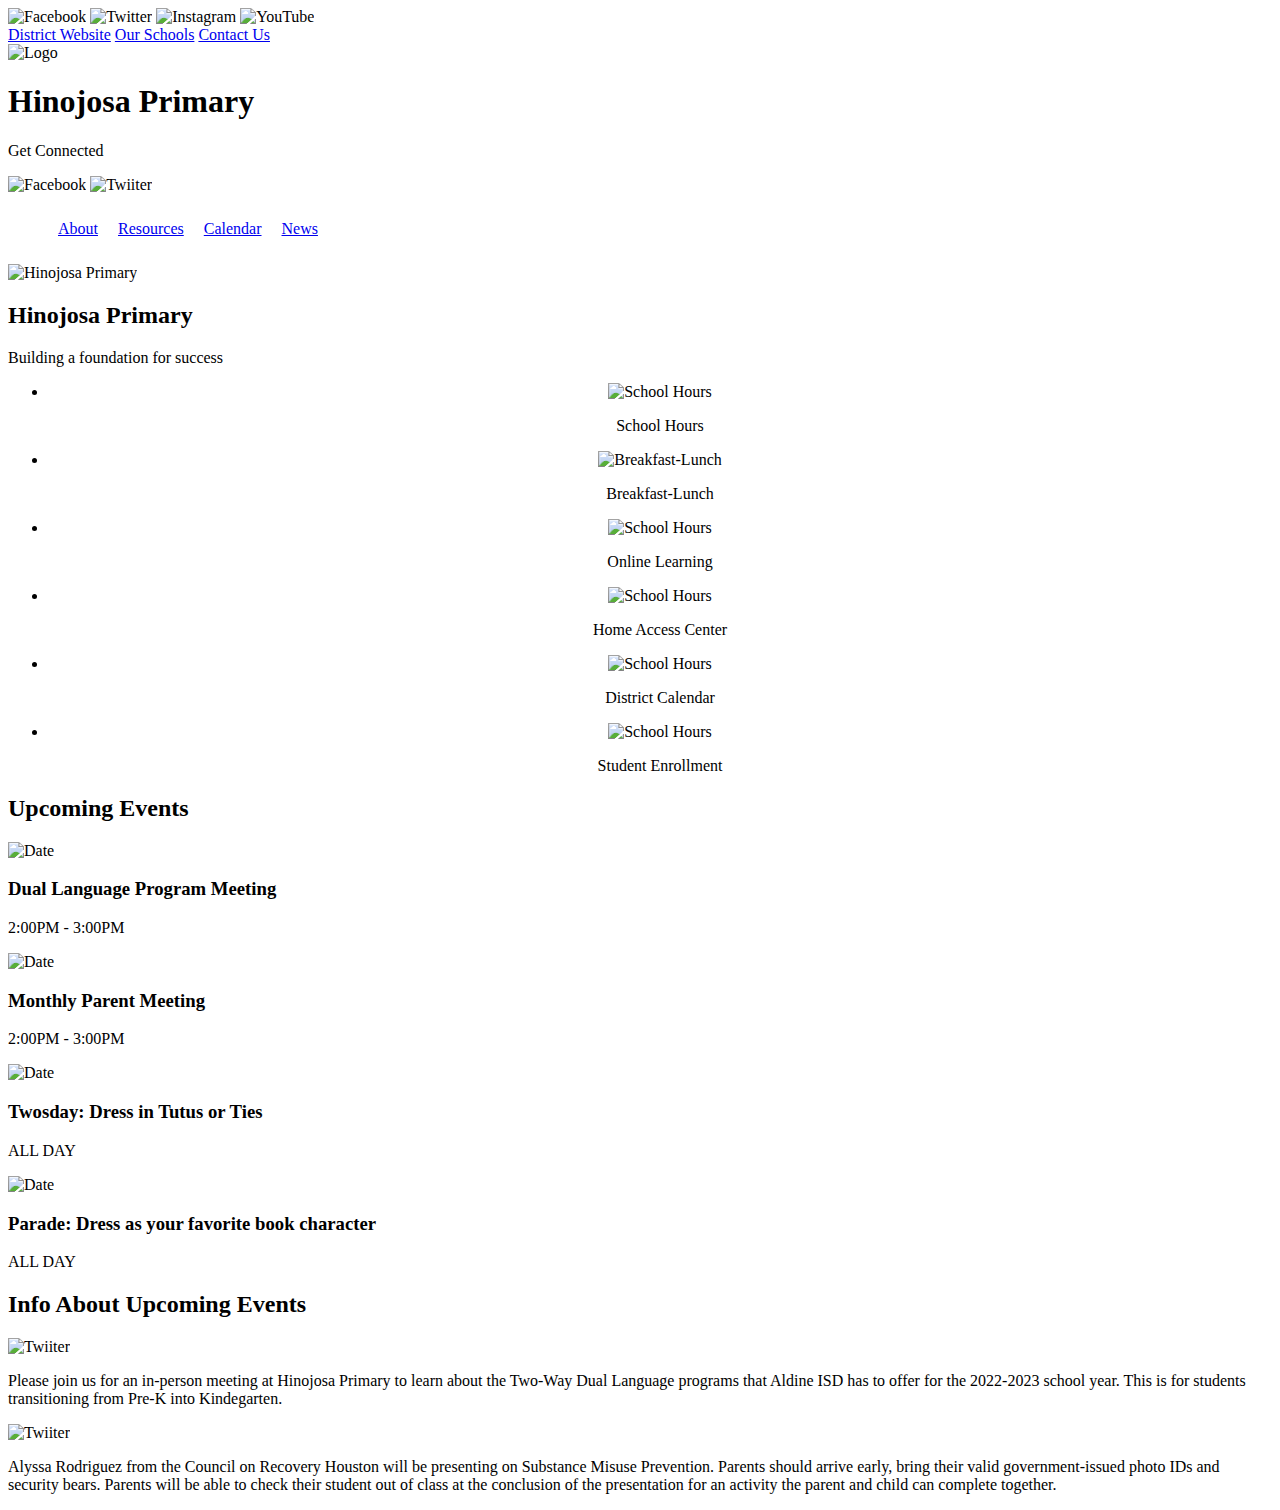
==== My Code/index.html @ 7adc9aee "Initial Code" ====
<!DOCTYPE html>
<html>
    <head>
        <link rel="stylesheet" href="/css/style.css">
      </head>
    <body>
        <section class="districtHeader">
            <div class="districtSocials">
                <a href="https://www.facebook.com/AldineSchoolDistrict"></a>
                        <img src="/images/Facebook -  Black.png" alt="Facebook" width= "17px" height= "17px">   
                <a href="https://twitter.com/AldineISD?s=20&t=13rpGR9dOuThFDxIo9YUvg"></a>
                        <img src="/images/Twitter -  Black.png" alt="Twitter" width= "17px" height= "17px">
                <a href="https://instagram.com/aldineschooldistrict?utm_medium=copy_link"></a>
                        <img src="/images/Instagram -  Black.png" alt="Instagram" width= "17px" height= "17px">
                <a href="https://www.youtube.com/channel/UCcc_lr7Xzmq48dYB17CM48g/featured"></a>
                        <img src="/images/YouTube - Black.png" alt="YouTube" width= "17px" height= "17px">   
            </div>
            <div class="districtInfo">
                <a class="distNavLink" href="https://www.aldineisd.org/">District Website</a>
                <a class="distNavLink" href="https://www.aldineisd.org/about/schools/">Our Schools</a>
                <a class="distNavLink" href="https://www.k12insight.com/Lets-Talk/embed.aspx?k=WN4K9KLT">Contact Us</a>
            </div>

        </section>
        
            <section class="hinojosaHeader">
                <img src="/images/Hinojosa Logo.png" alt="Logo" id="Logo" width= "80px" height= "80px">
                
                <div class="hinojosaTitle">
                    <h1>Hinojosa Primary</h1>
                    <p>Get Connected</p>    
                    <div class="navSocials">
                        <a href="https://www.facebook.com/pages/Hinojosa-EcPre-K-Center/383723198461163"></a>
                            <img src="/images/Facebook - Negative (1).png" alt="Facebook" width= "17px" height= "17px">
                        <a href="https://twitter.com/hinojosa_aisd"></a>
                            <img src="/images/Twitter - Red.png" alt="Twiiter" width= "17px" height= "17px">
                        </div>
                </div>
                <nav id="mainNav">
                    <ul  style="list-style-type: none; display: inline-flex">
                        <li style="margin: 10px"><a class="navLink" href="about.html">About</a></li>
                        <li style="margin: 10px"><a class="navLink" href="resources.html">Resources</a></li>
                        <li style="margin: 10px"><a class="navLink" href="calendar.html">Calendar</a></li>
                        <li style="margin: 10px"><a class="navLink" href="news.html">News</a></li>
                    </ul>
                </nav>


            <!--<div class=”search”>
                </div>-->
        </section>

           <section class="hero image">
                <img src="/images/School Pic.jpeg" alt="Hinojosa Primary" width="100%">
                
           <div>
                <div class="heroText">
                    <h2>Hinojosa Primary</h2>
                    <p>Building a foundation for success</p>
                </div>  
            </div>  
            </section>

            <section style="text-align: center;">
                <ul class="quickLinks">
                    <li class="quickLinksItem">
                    <img src="/images/Clock.png" alt="School Hours" width= "60px" height= "60px">
                    <p>School Hours</p> 
                </li>
                <div class="vl"></div>
                    <li class="quickLinksItem">
                    <img src="/images/Menu.png" alt="Breakfast-Lunch" width= "60px" height= "60px">
                    <p>Breakfast-Lunch</p> 
                </li>
                <div class="vl"></div>
                    <li class="quickLinksItem">
                    <img src="/images/Learning.png" alt="School Hours" width= "60px" height= "60px">
                    <p>Online Learning</p> 
                </li>
                <div class="vl"></div>
                    <li class="quickLinksItem"> 
                    <img src="/images/HAC.png" alt="School Hours" width= "60px" height= "60px">
                    <p>Home Access Center</p> 
                </li>
                <div class="vl"></div>
                    <li class="quickLinksItem"> 
                    <img src="/images/Calendar.png" alt="School Hours" width= "60px" height= "60px">
                    <p>District Calendar</p> 
                </li>
                <div class="vl"></div>
                    <li class="quickLinksItem">
                    <img src="/images/Enroll.png" alt="School Hours" width= "60px" height= "60px">
                    <p>Student Enrollment</p> 
                </li>
                </ul>
        </section>

            <section class="events">
                <div>
                    <div class="upcomingEvents">
                        <h2>Upcoming Events</h2>

                        <img src="placeholder.jpg" alt="Date">
                        <h3>Dual Language Program Meeting</h3>
                        <p>2:00PM - 3:00PM</p>

                        <img src="placeholder.jpg" alt="Date">
                        <h3>Monthly Parent Meeting</h3>
                        <p>2:00PM - 3:00PM</p>

                        <img src="placeholder.jpg" alt="Date">
                        <h3>Twosday: Dress in Tutus or Ties</h3>
                        <p>ALL DAY</p>

                        <img src="placeholder.jpg" alt="Date">
                        <h3>Parade: Dress as your favorite book character</h3>
                        <p>ALL DAY</p>       
                </div>

                    <div class="eventInfo">
                        <h2>Info About Upcoming Events</h2>
                        <img src="/images/Dual Language Flyer.jpeg" alt="Twiiter" width= "190px" height= "232px">
                        <p>
                            Please join us for an in-person meeting at Hinojosa Primary to learn about the Two-Way Dual Language programs that Aldine ISD has to offer for the 2022-2023 school year. This is for students transitioning from Pre-K into Kindegarten. 
                        </p>

                        <img src="/images/parent meeting.png" alt="Twiiter" width= "190px" height= "232px">
                        <p>
                            Alyssa Rodriguez from the Council on Recovery Houston will be presenting on Substance Misuse Prevention. Parents should arrive early, bring their valid government-issued photo IDs and security bears. Parents will be able to check their student out of class at the conclusion of the presentation for an activity the parent and child can complete together.
                        </p>
                </div>
        </section>

        
















    </body>

</html>
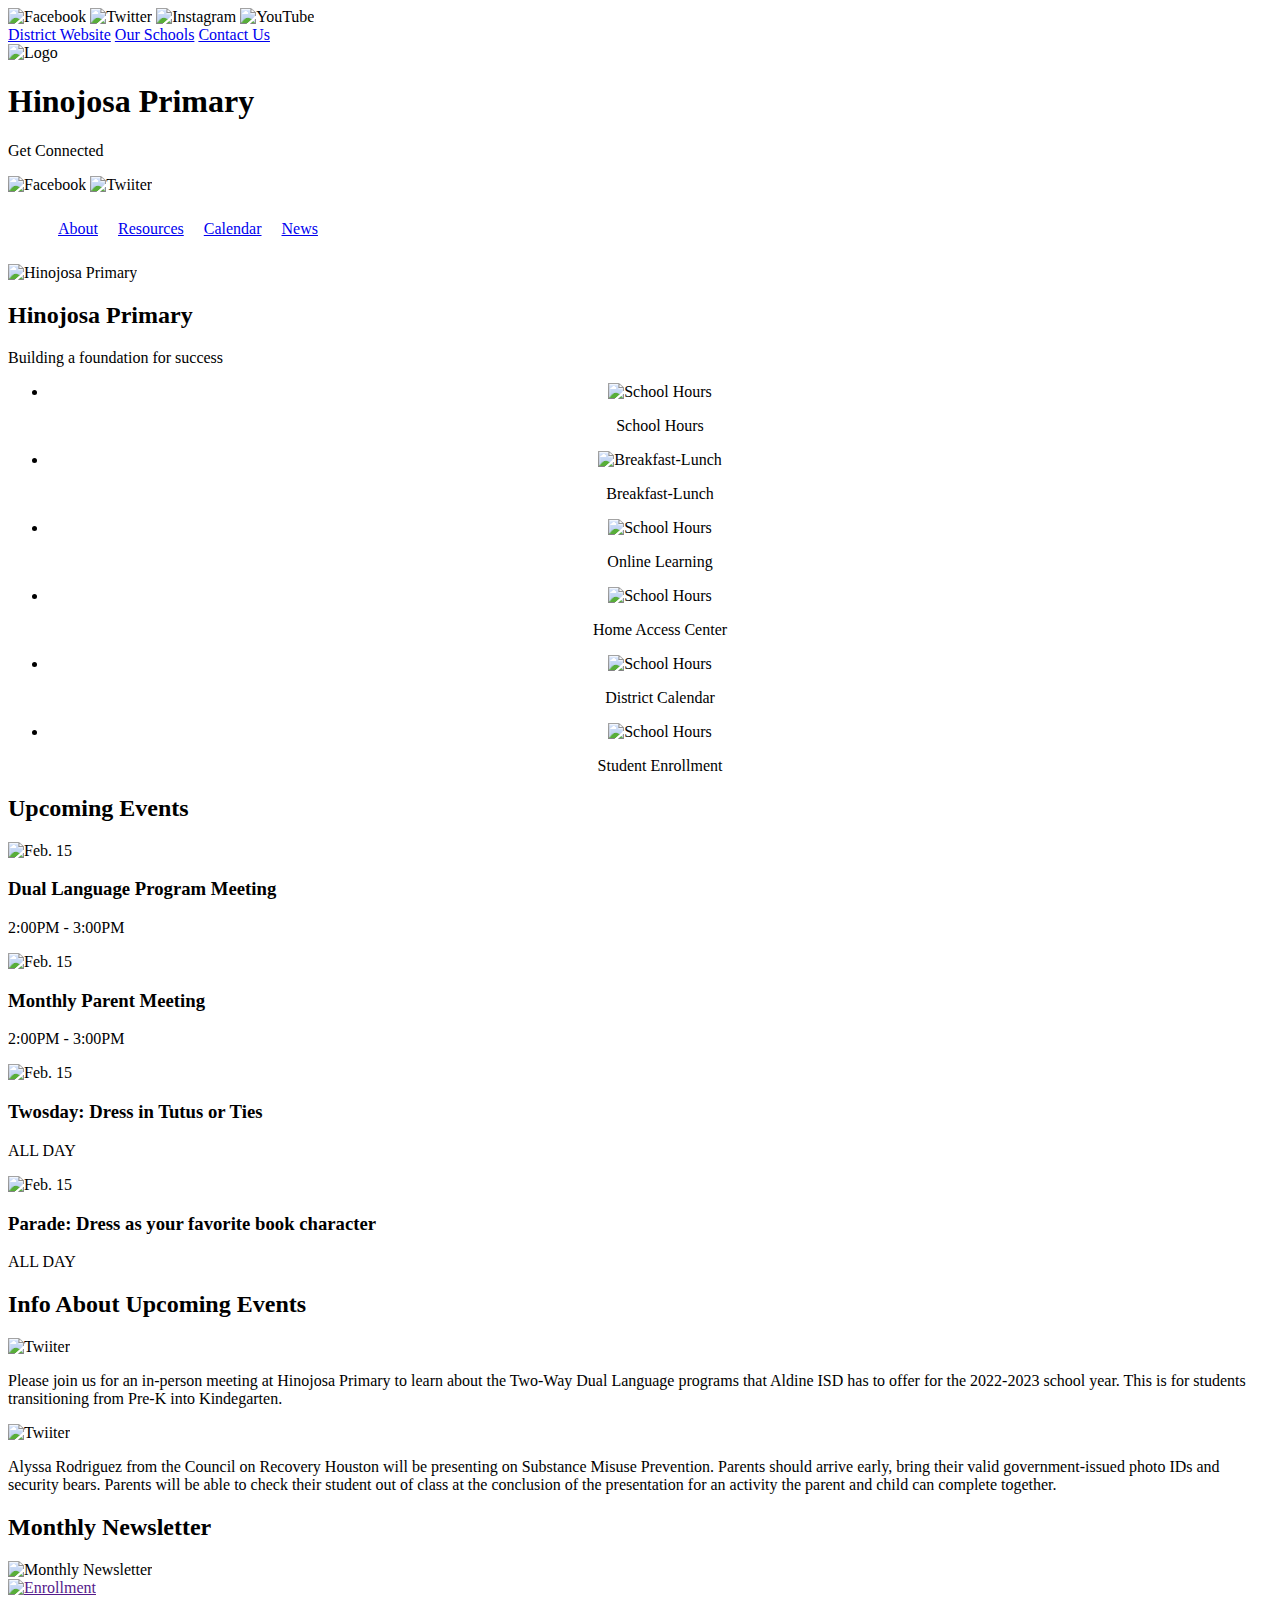
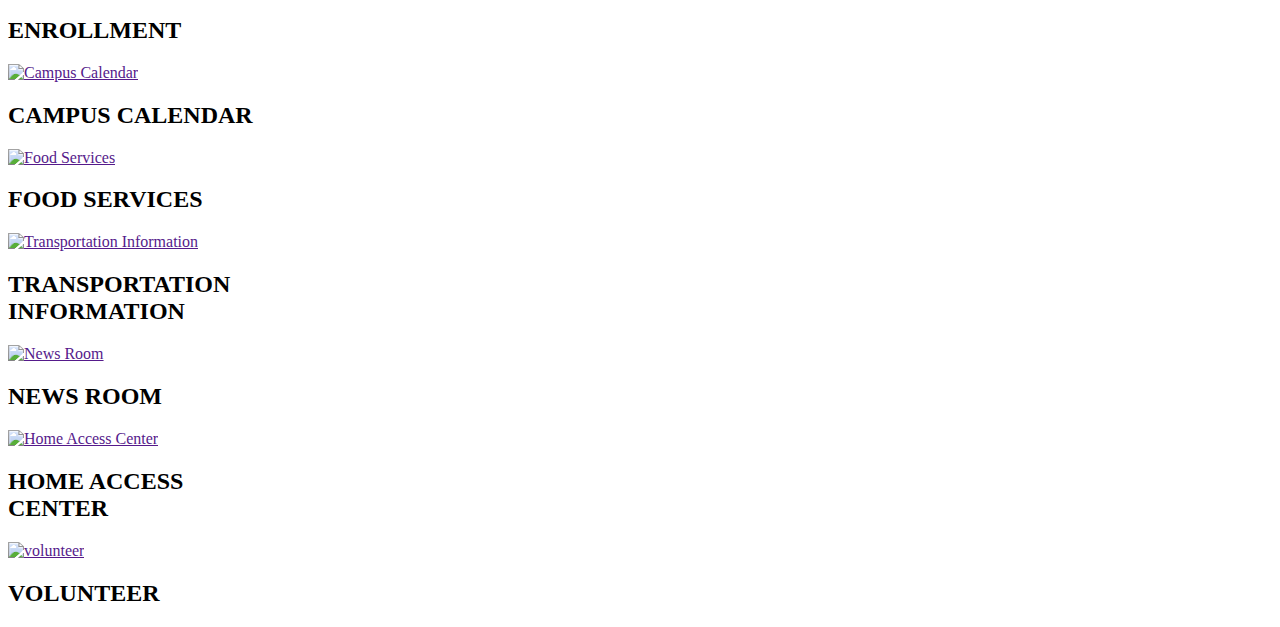
==== commit cbf642db: "Second Round" ====
--- a/My Code/index.html
+++ b/My Code/index.html
@@ -28,8 +28,9 @@
                 
                 <div class="hinojosaTitle">
                     <h1>Hinojosa Primary</h1>
-                    <p>Get Connected</p>    
+                       
                     <div class="navSocials">
+                        <p>Get Connected</p> 
                         <a href="https://www.facebook.com/pages/Hinojosa-EcPre-K-Center/383723198461163"></a>
                             <img src="/images/Facebook - Negative (1).png" alt="Facebook" width= "17px" height= "17px">
                         <a href="https://twitter.com/hinojosa_aisd"></a>
@@ -50,7 +51,7 @@
                 </div>-->
         </section>
 
-           <section class="hero image">
+           <div class="hero-image">
                 <img src="/images/School Pic.jpeg" alt="Hinojosa Primary" width="100%">
                 
            <div>
@@ -93,28 +94,28 @@
                     <p>Student Enrollment</p> 
                 </li>
                 </ul>
-        </section>
+            </section>
 
             <section class="events">
                 <div>
                     <div class="upcomingEvents">
                         <h2>Upcoming Events</h2>
 
-                        <img src="placeholder.jpg" alt="Date">
+                        <img src="/images/Group 16.png" alt="Feb. 15" width= "60px" height= "60px">
                         <h3>Dual Language Program Meeting</h3>
                         <p>2:00PM - 3:00PM</p>
 
-                        <img src="placeholder.jpg" alt="Date">
+                        <img src="/images/Group 17.png" alt="Feb. 15" width= "60px" height= "60px">
                         <h3>Monthly Parent Meeting</h3>
                         <p>2:00PM - 3:00PM</p>
 
-                        <img src="placeholder.jpg" alt="Date">
+                        <img src="/images/Group 18.png" alt="Feb. 15" width= "60px" height= "60px">
                         <h3>Twosday: Dress in Tutus or Ties</h3>
                         <p>ALL DAY</p>
 
-                        <img src="placeholder.jpg" alt="Date">
+                        <img src="/images/Group 19.png" alt="Feb. 15" width= "60px" height= "60px">
                         <h3>Parade: Dress as your favorite book character</h3>
-                        <p>ALL DAY</p>       
+                        <p>ALL DAY</p>    
                 </div>
 
                     <div class="eventInfo">
@@ -129,9 +130,78 @@
                             Alyssa Rodriguez from the Council on Recovery Houston will be presenting on Substance Misuse Prevention. Parents should arrive early, bring their valid government-issued photo IDs and security bears. Parents will be able to check their student out of class at the conclusion of the presentation for an activity the parent and child can complete together.
                         </p>
                 </div>
-        </section>
-
+            </section>
+
+            <section class="newsletter">
+                <div class="newsletterHeader">
+                        <h2>Monthly Newsletter</h2>
+                        </div>
+                        <img src="/images/newsletter.png" alt="Monthly Newsletter" width= "50%">
+            </section>
         
+            <section class="navContainer">
+                <div class="item1">
+                        <a href="">
+                            <img src="/images/Enroll.png" alt="Enrollment" width="200px" height="200px">
+                        </a>
+                        <h2>ENROLLMENT</h2>
+                </div>
+
+                <div class="item2">
+                        <a href="">
+                            <img src="/images/Calendar.png" alt="Campus Calendar" width="200px" height="200px">
+                        </a>
+                        <h2>CAMPUS CALENDAR</h2>
+                </div>
+
+                <div class="item3">
+                        <a href="">
+                            <img src="/images/menu (1).png" alt="Food Services" width="200px" height="200px">
+                            </a>
+                        <h2>FOOD SERVICES</h2>
+                       
+                </div>
+
+                <div class="item4">
+                        <a href="">
+                            <img src="/images/school-bus.png" alt="Transportation Information" width="200px" height="200px">
+                        </a>
+                        <h2>TRANSPORTATION <br>INFORMATION</h2>
+                </div>
+
+                <div class="item5">
+                    <a href="">
+                        <img src="/images/newspaper.png" alt="News Room" width="200px" height="200px">
+                    </a>
+                    <h2>NEWS ROOM</h2>
+                </div>
+
+                <div class="item6">
+                    <a href="">
+                        <img src="/images/HAC.png" alt="Home Access Center" width="200px" height="200px">
+                    </a>
+                    <h2>HOME ACCESS <br>CENTER</h2>
+                </div>
+
+                <div class="item7">
+                    <a href="">
+                        <img src="/images/volunteer.png" alt="volunteer" width="200px" height="200px">
+                    </a>
+                    <h2>VOLUNTEER</h2>
+                </div>
+
+            </div>
+            </section>
+
+            <section class="Footer">
+                
+            </section>
+        
+
+                
+
+
+
 
 
 
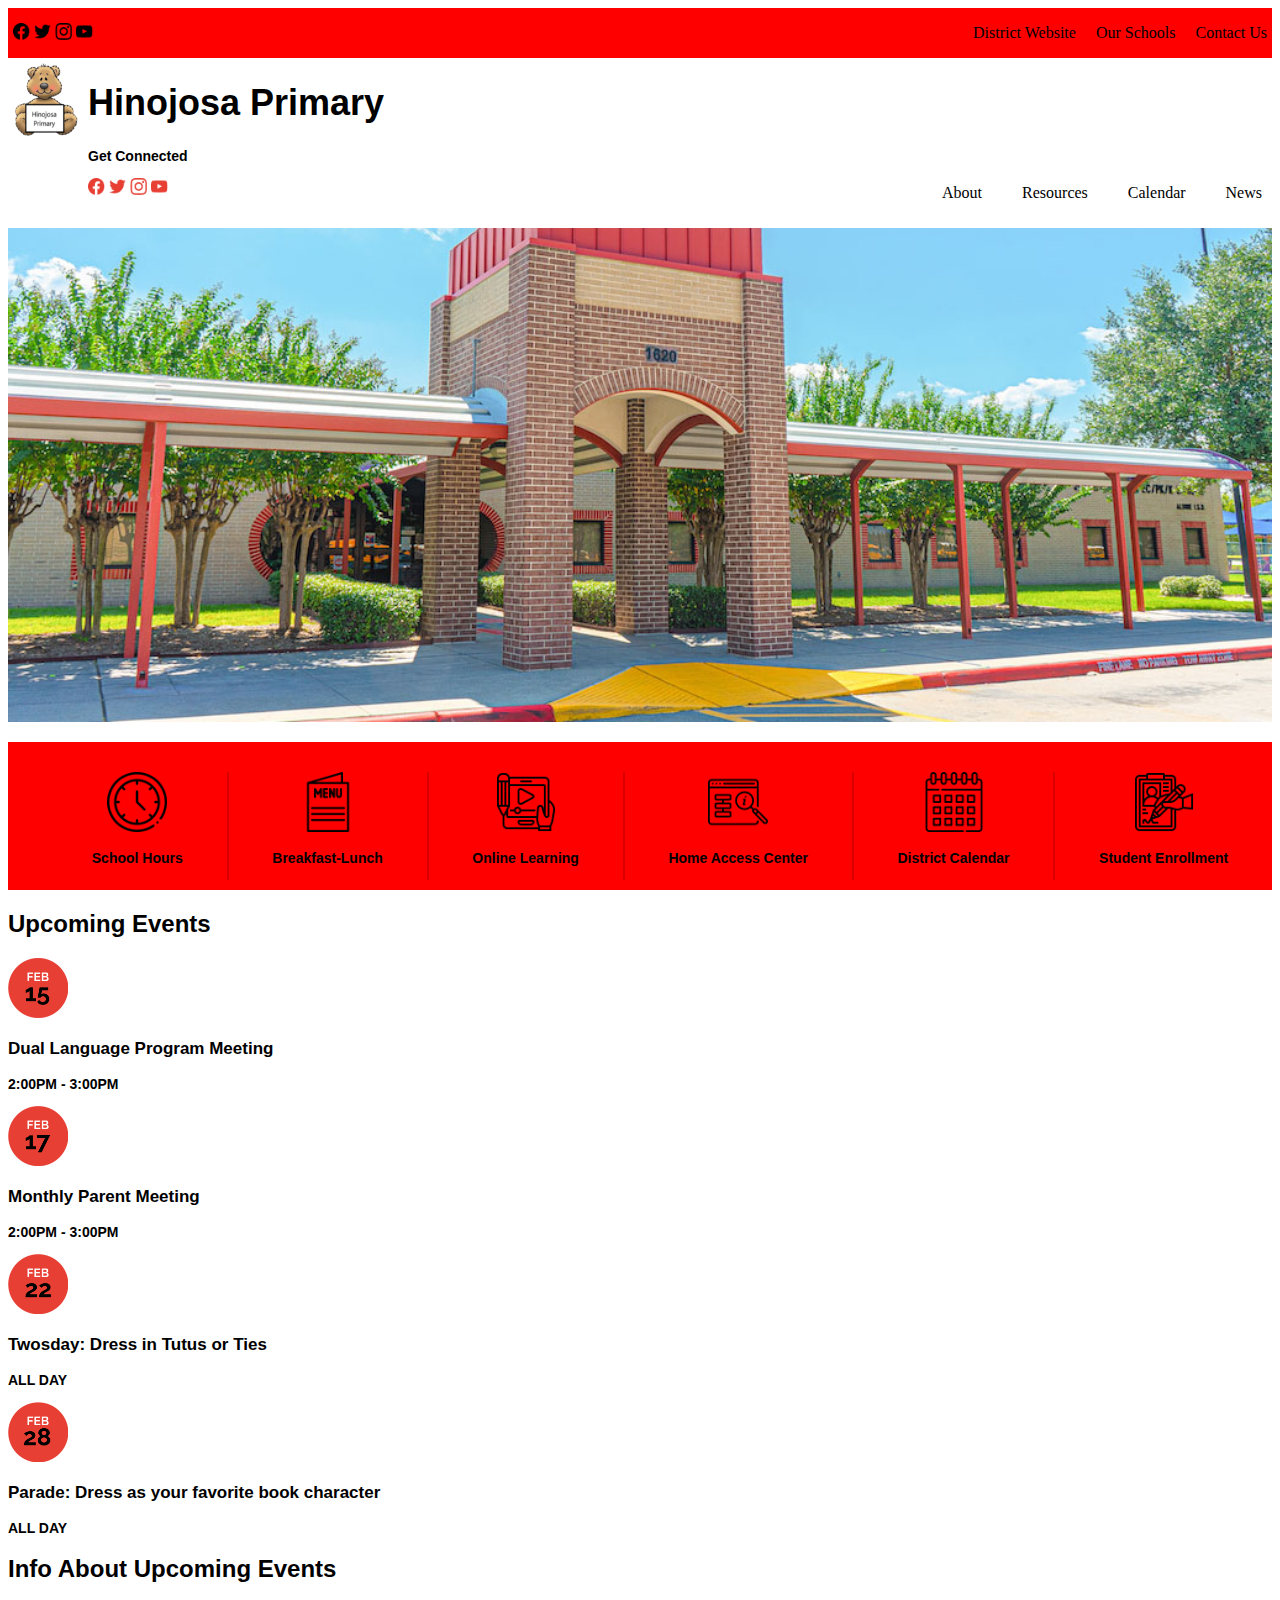
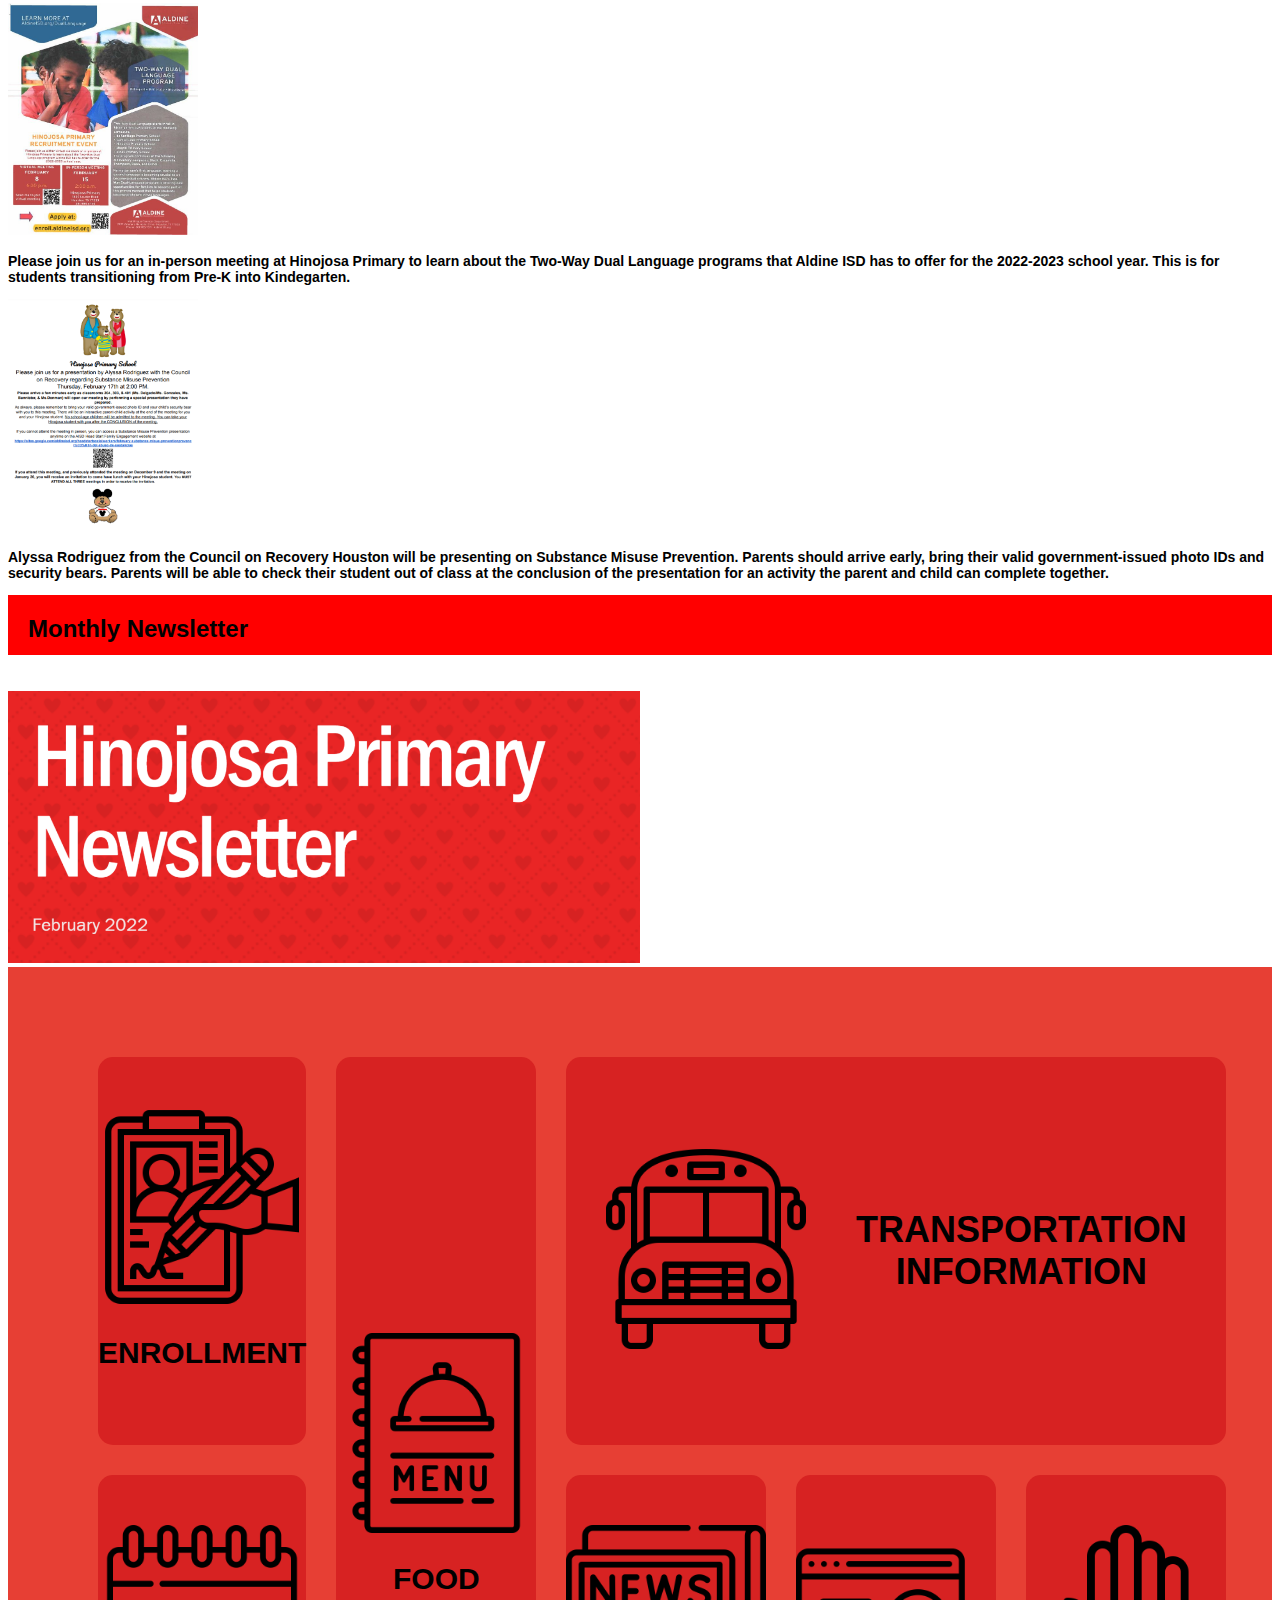
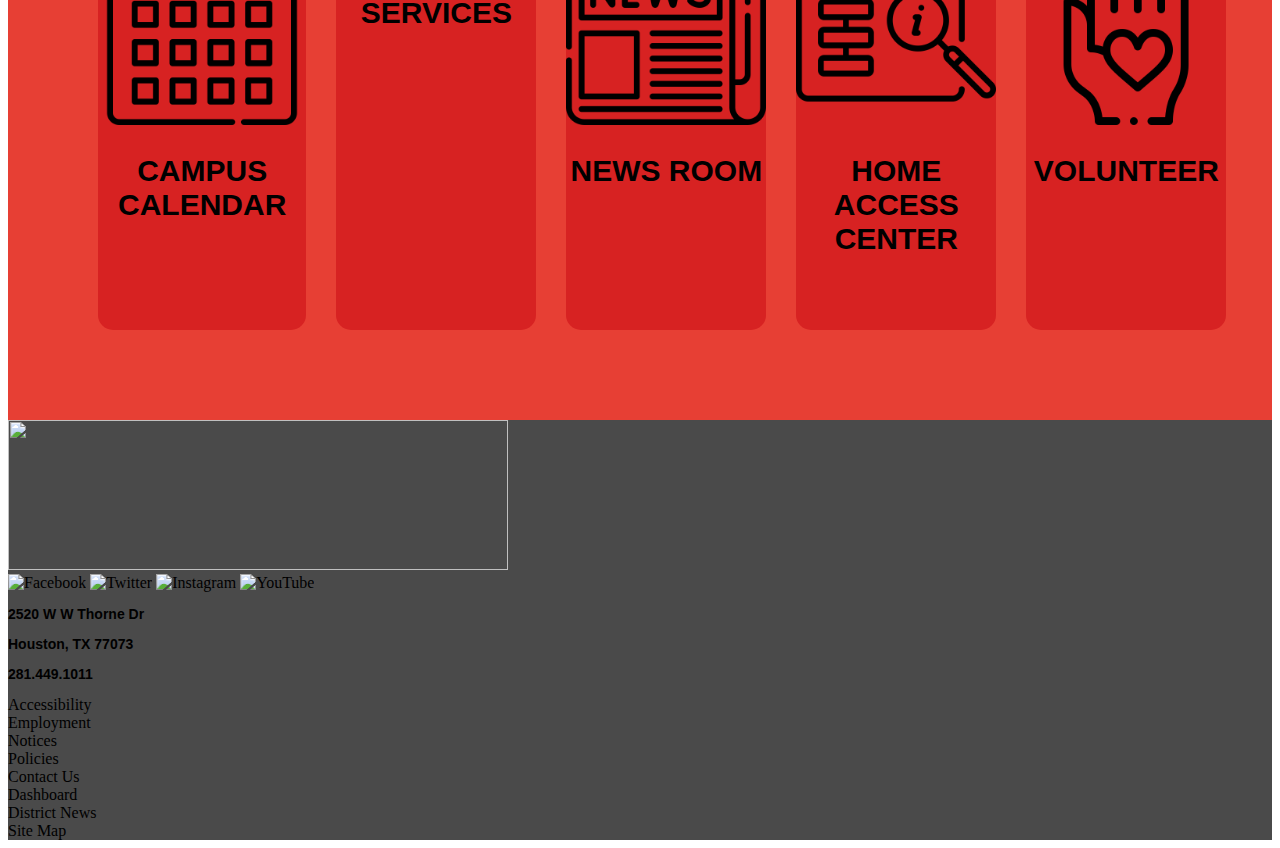
==== commit 665fefd8: "Round Three" ====
--- a/My Code/index.html
+++ b/My Code/index.html
@@ -1,19 +1,19 @@
     <!DOCTYPE html>
 <html>
     <head>
-        <link rel="stylesheet" href="/css/style.css">
+        <link rel="stylesheet" href="css/style.css">
       </head>
     <body>
         <section class="districtHeader">
             <div class="districtSocials">
                 <a href="https://www.facebook.com/AldineSchoolDistrict"></a>
-                        <img src="/images/Facebook -  Black.png" alt="Facebook" width= "17px" height= "17px">   
+                        <img src="images/Facebook -  Black.png" alt="Facebook" width= "17px" height= "17px">   
                 <a href="https://twitter.com/AldineISD?s=20&t=13rpGR9dOuThFDxIo9YUvg"></a>
-                        <img src="/images/Twitter -  Black.png" alt="Twitter" width= "17px" height= "17px">
+                        <img src="images/Twitter -  Black.png" alt="Twitter" width= "17px" height= "17px">
                 <a href="https://instagram.com/aldineschooldistrict?utm_medium=copy_link"></a>
-                        <img src="/images/Instagram -  Black.png" alt="Instagram" width= "17px" height= "17px">
+                        <img src="images/Instagram -  Black.png" alt="Instagram" width= "17px" height= "17px">
                 <a href="https://www.youtube.com/channel/UCcc_lr7Xzmq48dYB17CM48g/featured"></a>
-                        <img src="/images/YouTube - Black.png" alt="YouTube" width= "17px" height= "17px">   
+                        <img src="images/YouTube - Black.png" alt="YouTube" width= "17px" height= "17px">   
             </div>
             <div class="districtInfo">
                 <a class="distNavLink" href="https://www.aldineisd.org/">District Website</a>
@@ -24,7 +24,7 @@
         </section>
         
             <section class="hinojosaHeader">
-                <img src="/images/Hinojosa Logo.png" alt="Logo" id="Logo" width= "80px" height= "80px">
+                <img src="images/Hinojosa Logo.png" alt="Logo" id="Logo" width= "80px" height= "80px">
                 
                 <div class="hinojosaTitle">
                     <h1>Hinojosa Primary</h1>
@@ -32,9 +32,13 @@
                     <div class="navSocials">
                         <p>Get Connected</p> 
                         <a href="https://www.facebook.com/pages/Hinojosa-EcPre-K-Center/383723198461163"></a>
-                            <img src="/images/Facebook - Negative (1).png" alt="Facebook" width= "17px" height= "17px">
+                            <img src="images/Facebook - Negative (1).png" alt="Facebook" width= "17px" height= "17px">
                         <a href="https://twitter.com/hinojosa_aisd"></a>
-                            <img src="/images/Twitter - Red.png" alt="Twiiter" width= "17px" height= "17px">
+                            <img src="images/Twitter - Red.png" alt="Twiiter" width= "17px" height= "17px">
+                            <a href="https://twitter.com/hinojosa_aisd"></a>
+                            <img src="images/Instagram - Red (2).png" alt="Instagram" width="17px" height="17px">
+                        <a href="https://twitter.com/hinojosa_aisd"></a>
+                            <img src="images/YouTube - Red.png" alt="YouTube" width="17px" height="17px">
                         </div>
                 </div>
                 <nav id="mainNav">
@@ -51,46 +55,39 @@
                 </div>-->
         </section>
 
-           <div class="hero-image">
-                <img src="/images/School Pic.jpeg" alt="Hinojosa Primary" width="100%">
-                
-           <div>
-                <div class="heroText">
-                    <h2>Hinojosa Primary</h2>
-                    <p>Building a foundation for success</p>
-                </div>  
-            </div>  
-            </section>
+           <div class="heroImage">
+               <img src="images/School Picture.jpeg" alt="School Building" width="100%">
+           </div>
 
             <section style="text-align: center;">
                 <ul class="quickLinks">
                     <li class="quickLinksItem">
-                    <img src="/images/Clock.png" alt="School Hours" width= "60px" height= "60px">
+                    <img src="images/Clock.png" alt="School Hours" width= "60px" height= "60px">
                     <p>School Hours</p> 
                 </li>
                 <div class="vl"></div>
                     <li class="quickLinksItem">
-                    <img src="/images/Menu.png" alt="Breakfast-Lunch" width= "60px" height= "60px">
+                    <img src="images/Menu.png" alt="Breakfast-Lunch" width= "60px" height= "60px">
                     <p>Breakfast-Lunch</p> 
                 </li>
                 <div class="vl"></div>
                     <li class="quickLinksItem">
-                    <img src="/images/Learning.png" alt="School Hours" width= "60px" height= "60px">
+                    <img src="images/Learning.png" alt="School Hours" width= "60px" height= "60px">
                     <p>Online Learning</p> 
                 </li>
                 <div class="vl"></div>
                     <li class="quickLinksItem"> 
-                    <img src="/images/HAC.png" alt="School Hours" width= "60px" height= "60px">
+                    <img src="images/HAC.png" alt="School Hours" width= "60px" height= "60px">
                     <p>Home Access Center</p> 
                 </li>
                 <div class="vl"></div>
                     <li class="quickLinksItem"> 
-                    <img src="/images/Calendar.png" alt="School Hours" width= "60px" height= "60px">
+                    <img src="images/Calendar.png" alt="School Hours" width= "60px" height= "60px">
                     <p>District Calendar</p> 
                 </li>
                 <div class="vl"></div>
                     <li class="quickLinksItem">
-                    <img src="/images/Enroll.png" alt="School Hours" width= "60px" height= "60px">
+                    <img src="images/Enroll.png" alt="School Hours" width= "60px" height= "60px">
                     <p>Student Enrollment</p> 
                 </li>
                 </ul>
@@ -101,62 +98,65 @@
                     <div class="upcomingEvents">
                         <h2>Upcoming Events</h2>
 
-                        <img src="/images/Group 16.png" alt="Feb. 15" width= "60px" height= "60px">
+                        <img src="images/Group 16.png" alt="Feb. 15" width= "60px" height= "60px">
                         <h3>Dual Language Program Meeting</h3>
                         <p>2:00PM - 3:00PM</p>
 
-                        <img src="/images/Group 17.png" alt="Feb. 15" width= "60px" height= "60px">
+                        <img src="images/Group 17.png" alt="Feb. 15" width= "60px" height= "60px">
                         <h3>Monthly Parent Meeting</h3>
                         <p>2:00PM - 3:00PM</p>
 
-                        <img src="/images/Group 18.png" alt="Feb. 15" width= "60px" height= "60px">
+                        <img src="images/Group 18.png" alt="Feb. 15" width= "60px" height= "60px">
                         <h3>Twosday: Dress in Tutus or Ties</h3>
                         <p>ALL DAY</p>
 
-                        <img src="/images/Group 19.png" alt="Feb. 15" width= "60px" height= "60px">
+                        <img src="images/Group 19.png" alt="Feb. 15" width= "60px" height= "60px">
                         <h3>Parade: Dress as your favorite book character</h3>
                         <p>ALL DAY</p>    
                 </div>
 
                     <div class="eventInfo">
                         <h2>Info About Upcoming Events</h2>
-                        <img src="/images/Dual Language Flyer.jpeg" alt="Twiiter" width= "190px" height= "232px">
+                        <img src="images/Dual Language Flyer.jpeg" alt="Twiiter" width= "190px" height= "232px">
                         <p>
                             Please join us for an in-person meeting at Hinojosa Primary to learn about the Two-Way Dual Language programs that Aldine ISD has to offer for the 2022-2023 school year. This is for students transitioning from Pre-K into Kindegarten. 
                         </p>
 
-                        <img src="/images/parent meeting.png" alt="Twiiter" width= "190px" height= "232px">
+                        <img src="images/parent meeting.png" alt="Twiiter" width= "190px" height= "232px">
                         <p>
                             Alyssa Rodriguez from the Council on Recovery Houston will be presenting on Substance Misuse Prevention. Parents should arrive early, bring their valid government-issued photo IDs and security bears. Parents will be able to check their student out of class at the conclusion of the presentation for an activity the parent and child can complete together.
                         </p>
                 </div>
             </section>
 
-            <section class="newsletter">
+            <section class="newsSection">
                 <div class="newsletterHeader">
                         <h2>Monthly Newsletter</h2>
                         </div>
-                        <img src="/images/newsletter.png" alt="Monthly Newsletter" width= "50%">
-            </section>
-        
+                        <br>
+                        <br>
+                <div class="newsletter"></div>        
+                        <img src="images/newsletter.png" alt="Monthly Newsletter" width= "50%"> 
+            </section>
+
             <section class="navContainer">
                 <div class="item1">
                         <a href="">
-                            <img src="/images/Enroll.png" alt="Enrollment" width="200px" height="200px">
+                            <img src="images/Enroll.png" alt="Enrollment" width="200px" height="200px">
                         </a>
                         <h2>ENROLLMENT</h2>
                 </div>
 
                 <div class="item2">
                         <a href="">
-                            <img src="/images/Calendar.png" alt="Campus Calendar" width="200px" height="200px">
+                            <img src="images/Calendar.png" alt="Campus Calendar" width="200px" height="200px">
                         </a>
                         <h2>CAMPUS CALENDAR</h2>
                 </div>
 
                 <div class="item3">
                         <a href="">
-                            <img src="/images/menu (1).png" alt="Food Services" width="200px" height="200px">
+                            <img src="images/menu (1).png" alt="Food Services" width="200px" height="200px">
                             </a>
                         <h2>FOOD SERVICES</h2>
                        
@@ -164,28 +164,28 @@
 
                 <div class="item4">
                         <a href="">
-                            <img src="/images/school-bus.png" alt="Transportation Information" width="200px" height="200px">
+                            <img src="images/school-bus.png" alt="Transportation Information" width="200px" height="200px">
                         </a>
                         <h2>TRANSPORTATION <br>INFORMATION</h2>
                 </div>
 
                 <div class="item5">
                     <a href="">
-                        <img src="/images/newspaper.png" alt="News Room" width="200px" height="200px">
+                        <img src="images/newspaper.png" alt="News Room" width="200px" height="200px">
                     </a>
                     <h2>NEWS ROOM</h2>
                 </div>
 
                 <div class="item6">
                     <a href="">
-                        <img src="/images/HAC.png" alt="Home Access Center" width="200px" height="200px">
+                        <img src="images/HAC.png" alt="Home Access Center" width="200px" height="200px">
                     </a>
                     <h2>HOME ACCESS <br>CENTER</h2>
                 </div>
 
                 <div class="item7">
                     <a href="">
-                        <img src="/images/volunteer.png" alt="volunteer" width="200px" height="200px">
+                        <img src="images/volunteer.png" alt="volunteer" width="200px" height="200px">
                     </a>
                     <h2>VOLUNTEER</h2>
                 </div>
@@ -193,12 +193,43 @@
             </div>
             </section>
 
-            <section class="Footer">
+            <section class="footer">
+                <div class="logo">
+                    <img src="images/image 1 (1).png" width="500px" height="150px">
+                </div>
+
+                <div class="footerSocials"
+                    <a href="https://www.facebook.com/AldineSchoolDistrict"></a>
+                        <img src="images/Facebook - Negative (3).png" alt="Facebook" width= "17px" height= "17px">   
+                    <a href="https://twitter.com/AldineISD?s=20&t=13rpGR9dOuThFDxIo9YUvg"></a>
+                        <img src="images/Twitter - Negative (1).png" alt="Twitter" width= "17px" height= "17px">
+                    <a href="https://instagram.com/aldineschooldistrict?utm_medium=copy_link"></a>
+                        <img src="images/Instagram - Negative (1).png" alt="Instagram" width= "17px" height= "17px">
+                    <a href="https://www.youtube.com/channel/UCcc_lr7Xzmq48dYB17CM48g/featured"></a>
+                        <img src="images/Instagram - Negative (1).png" alt="YouTube" width= "17px" height= "17px">   
+                    <br>
+                    <p>2520 W W Thorne Dr</p>
+                    <p>Houston, TX 77073
+                    <p>281.449.1011</p>
+                    </p>
+                <div class="leftRow">
+                    <div class="column">Accessibility</div>
+                    <div class="column">Employment</div>
+                    <div class="column">Notices</div>
+                    <div class="column">Policies</div>
+                </div>
+
+                <div class="rightRow">
+                    <div class="column">Contact Us</div>
+                    <div class="column">Dashboard</div>
+                    <div class="column">District News</div>
+                    <div class="column">Site Map</div>
+                </div>
+
+            </section>
+        
+
                 
-            </section>
-        
-
-                
 
 
 
--- a/My Code/css/style.css
+++ b/My Code/css/style.css
@@ -0,0 +1,193 @@
+.districtHeader {
+	background-color: red;
+	display: flex;
+	height: 50px;
+	padding-right: 5px;
+	padding-left: 5px;
+	align-items: center;
+}	
+
+.districtSocials {
+	margin-right: auto;
+	overflow: visible;
+	float: left;
+}
+
+.districtInfo {
+	display: flex;
+	align-content: space-between;
+	float: right;
+}
+h1{
+	color: black;
+	font-size: 36px;
+	
+	font-family:'Lucida Sans', 'Lucida Sans Regular', 'Lucida Grande', 'Lucida Sans Unicode', Geneva, Verdana, sans-serif;
+}
+
+h2 {
+	color: black;
+	font-size: 24px;
+
+	font-family:'Lucida Sans', 'Lucida Sans Regular', 'Lucida Grande', 'Lucida Sans Unicode', Geneva, Verdana, sans-serif;
+}
+
+h3 {
+	color: black;
+	font-size: 17px;
+	
+	font-family:'Lucida Sans', 'Lucida Sans Regular', 'Lucida Grande', 'Lucida Sans Unicode', Geneva, Verdana, sans-serif;
+
+}
+
+p {
+	color: black;
+	font-size: 14px;
+	font-weight: bold;
+	font-family:'Lucida Sans', 'Lucida Sans Regular', 'Lucida Grande', 'Lucida Sans Unicode', Geneva, Verdana, sans-serif;
+}
+
+.hinojosaTitle {
+	margin-right: auto;
+}
+
+
+.hinojosaHeader {
+	display:flex;
+	justify-content: space-between;
+}
+
+#mainNav {
+	margin-left: auto;
+	align-items: flex-end;
+	justify-content: space-evenly;
+	padding-top: 100px;
+}
+
+.navLink {
+	text-decoration: none;
+	color: black;
+	padding-left: 20px;
+}
+
+.distNavLink {
+	justify-content: space-evenly;
+	text-decoration: none;
+	color: black;
+	padding-left: 20px;
+	
+}
+
+.quickLinks {
+	display: flex;
+	flex-wrap: wrap;
+	justify-content: space-evenly;
+	background-color: red;
+	height: auto;
+	padding-top: 30px;
+	padding-bottom: 10px;
+}
+
+.quickLinksItem {
+	list-style-type: none;
+	align-content: center;
+}
+
+.vl {
+	border-left: 2px solid rgba(0, 0, 0, .15); 
+	height: auto;
+  }
+
+  .navContainer {
+	display: flex;
+	align-content: center;
+	background-color: #E73F34;
+	height: auto;
+	display: grid;
+	grid-gap: 30px;
+	padding: 90px 90px;
+	grid-template-areas: 
+	'toplft topmd toprt toprt toprt'
+	'btmlft topmd trilft trimd trirt';
+  }
+
+  .navContainer > div {
+	background-color: #D72222;
+	border-radius: 15px;
+	padding: 50px 0;
+	text-align: center;
+  }
+
+  .item1 {
+	  grid-area: toplft;
+  }
+
+  .item1 h2 {
+	  font-size: 30px;
+  }
+  .item2 {
+	  grid-area: btmlft;
+  }
+  .item2 h2 {
+	  font-size: 30px;
+  }
+
+  .item3 {
+	  grid-area: topmd;
+	  display: flex;
+	  flex-direction: column;
+	  align-items: stretch;
+	  justify-content: center;
+	}
+
+  .item3 h2 {
+	  font-size: 30px;
+  }
+
+  .item4 {
+	  grid-area: toprt;
+	  display: flex;
+	  align-items: stretch;
+	  align-items: center;
+	  justify-content: center;
+  }
+
+  .item4 h2 {
+	  font-size: 36px;
+	  padding-left: 50px;
+  }
+
+  .item5 {
+	grid-area: trilft;
+}
+
+.item5 h2 {
+	font-size: 30px;
+}
+
+  .item6 {
+	grid-area: trimd;
+}
+
+.item6 h2 {
+	font-size: 30px;
+}
+
+.item7 {
+  grid-area: trirt;
+}
+
+.item7 h2 {
+	font-size: 30px;
+}
+
+.newsletterHeader{
+	display: flex;
+	background-color: red;
+	padding-left: 20px;
+	align-content: center;
+	height: 60px;
+}
+.footer {
+	background-color: #4A4A4A;
+}